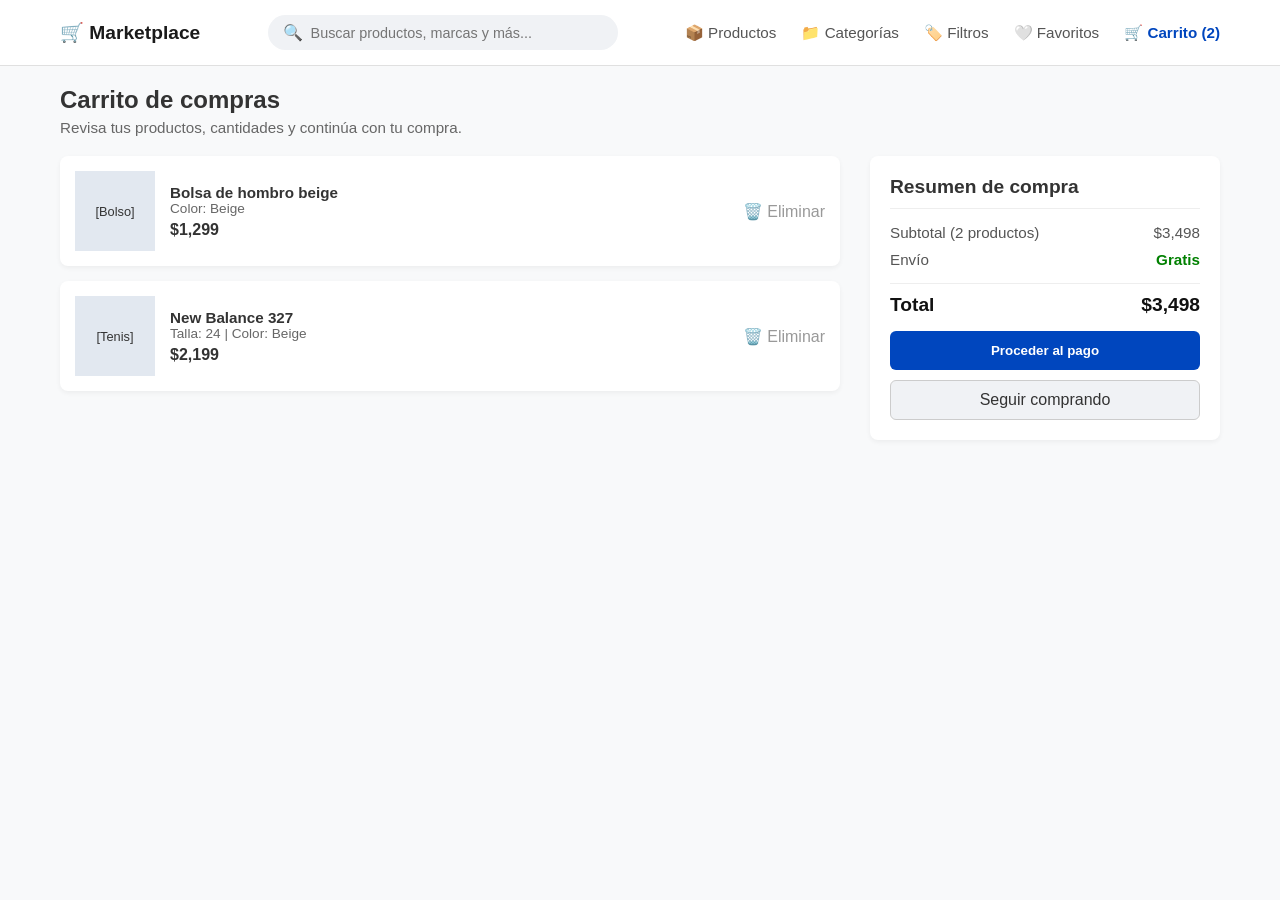
==== frontend/carrito.html @ ec3e31c2 "se agrega el proyecto" ====
<!DOCTYPE html>
<html lang="es">
<head>
    <meta charset="UTF-8">
    <meta name="viewport" content="width=device-width, initial-scale=1.0">
    <title>Marketplace - Carrito de compras</title>
    <link rel="stylesheet" href="css/styles.css">
</head>
<body>

    <!-- Barra de Navegación Superior -->
    <header>
        <div class="nav-container">
            <a href="index.html" class="logo-area">
                <span>🛒 Marketplace</span>
            </a>
            <div class="search-bar">
                <span>🔍</span>
                <input type="text" placeholder="Buscar productos, marcas y más...">
            </div>
            <ul class="nav-links">
                <li><a href="productos.html">📦 Productos</a></li>
                <li><a href="#">📁 Categorías</a></li>
                <li><a href="#">🏷️ Filtros</a></li>
                <li><a href="#">🤍 Favoritos</a></li>
                <li><a href="carrito.html" style="color: #0046be; font-weight: bold;">🛒 Carrito (2)</a></li>
            </ul>
        </div>
    </header>

    <main>
        <h2 style="margin-bottom: 5px;">Carrito de compras</h2>
        <p style="color: #666; font-size: 0.95rem; margin-bottom: 20px;">Revisa tus productos, cantidades y continúa con tu compra.</p>

        <div class="cart-layout">
            <!-- Lista de productos en el carrito -->
            <div class="cart-items-list">
                <div class="cart-item">
                    <div class="cart-item-info">
                        <div style="width: 80px; height: 80px; background: #e2e8f0; display: flex; align-items: center; justify-content: center; font-size: 0.8rem;">[Bolso]</div>
                        <div>
                            <h4 style="font-size: 0.95rem;">Bolsa de hombro beige</h4>
                            <p style="color: #666; font-size: 0.85rem;">Color: Beige</p>
                            <p style="font-weight: bold; margin-top: 5px;">$1,299</p>
                        </div>
                    </div>
                    <div>
                        <span style="cursor: pointer; color: #999;">🗑️ Eliminar</span>
                    </div>
                </div>

                <div class="cart-item">
                    <div class="cart-item-info">
                        <div style="width: 80px; height: 80px; background: #e2e8f0; display: flex; align-items: center; justify-content: center; font-size: 0.8rem;">[Tenis]</div>
                        <div>
                            <h4 style="font-size: 0.95rem;">New Balance 327</h4>
                            <p style="color: #666; font-size: 0.85rem;">Talla: 24 | Color: Beige</p>
                            <p style="font-weight: bold; margin-top: 5px;">$2,199</p>
                        </div>
                    </div>
                    <div>
                        <span style="cursor: pointer; color: #999;">🗑️ Eliminar</span>
                    </div>
                </div>
            </div>

            <!-- Resumen de compra -->
            <div class="cart-summary">
                <h3>Resumen de compra</h3>
                <div class="summary-row">
                    <span>Subtotal (2 productos)</span>
                    <span>$3,498</span>
                </div>
                <div class="summary-row">
                    <span>Envío</span>
                    <span style="color: green; font-weight: bold;">Gratis</span>
                </div>
                <div class="summary-total">
                    <span>Total</span>
                    <span>$3,498</span>
                </div>
                <button class="btn-checkout">Proceder al pago</button>
                <a href="productos.html" class="btn-continue">Seguir comprando</a>
            </div>
        </div>
    </main>
</body>
</html>
---- frontend/css/styles.css ----
/* ==========================================
   1. ESTILOS GENERALES Y RESETEO
   ========================================== */
* {
    margin: 0;
    padding: 0;
    box-sizing: border-box;
    font-family: 'Segoe UI', Tahoma, Geneva, Verdana, sans-serif;
}

body {
    background-color: #f8f9fa;
    color: #333;
}

/* ==========================================
   2. NAVEGACIÓN SUPERIOR (Común en todas)
   ========================================== */
header {
    background-color: #ffffff;
    border-bottom: 1px solid #e0e0e0;
    position: sticky;
    top: 0;
    z-index: 1000;
}

.nav-container {
    max-width: 1200px;
    margin: 0 auto;
    display: flex;
    align-items: center;
    justify-content: space-between;
    padding: 15px 20px;
}

.logo-area {
    display: flex;
    align-items: center;
    gap: 10px;
    font-weight: bold;
    font-size: 1.2rem;
    color: #1a1a1a;
    text-decoration: none;
}

.search-bar {
    display: flex;
    align-items: center;
    background-color: #f0f2f5;
    border-radius: 20px;
    padding: 8px 15px;
    width: 350px;
}

.search-bar input {
    border: none;
    background: transparent;
    outline: none;
    width: 100%;
    margin-left: 8px;
    font-size: 0.9rem;
}

.nav-links {
    display: flex;
    list-style: none;
    gap: 25px;
}

.nav-links a {
    text-decoration: none;
    color: #555;
    font-size: 0.95rem;
    display: flex;
    align-items: center;
    gap: 6px;
    transition: color 0.2s;
}

.nav-links a:hover, .nav-links a.active {
    color: #0046be;
    font-weight: bold;
}

/* Contenedor principal de las vistas */
main {
    max-width: 1200px;
    margin: 20px auto;
    padding: 0 20px;
}

/* ==========================================
   3. VISTA INICIO (INDEX)
   ========================================== */
.hero-banner {
    background: linear-gradient(90deg, #102a43 0%, #243b53 100%);
    color: white;
    border-radius: 12px;
    padding: 40px;
    display: flex;
    justify-content: space-between;
    align-items: center;
    margin-bottom: 40px;
}

.hero-text h1 {
    font-size: 2.2rem;
    margin-bottom: 10px;
}

.hero-text p {
    font-size: 1rem;
    color: #b0c4de;
    margin-bottom: 20px;
}

.btn-primary {
    background-color: #0056b3;
    color: white;
    border: none;
    padding: 10px 20px;
    border-radius: 6px;
    font-weight: bold;
    cursor: pointer;
    text-decoration: none;
    display: inline-block;
}

.btn-primary:hover {
    background-color: #003d82;
}

section {
    margin-bottom: 40px;
}

section h2 {
    font-size: 1.4rem;
    margin-bottom: 20px;
    color: #1a1a1a;
}

.categories-grid {
    display: grid;
    grid-template-columns: repeat(auto-fit, minmax(110px, 1fr));
    gap: 15px;
}

.category-card {
    background: white;
    padding: 15px;
    border-radius: 8px;
    text-align: center;
    box-shadow: 0 2px 4px rgba(0,0,0,0.05);
    text-decoration: none;
    color: #333;
    transition: transform 0.2s;
}

.category-card:hover {
    transform: translateY(-3px);
}

.products-grid {
    display: grid;
    grid-template-columns: repeat(auto-fit, minmax(220px, 1fr));
    gap: 20px;
}

.product-card {
    background: white;
    border-radius: 8px;
    padding: 15px;
    box-shadow: 0 2px 5px rgba(0,0,0,0.05);
}

.product-card h3 {
    font-size: 0.95rem;
    font-weight: normal;
    margin-bottom: 8px;
}

.product-card .price {
    font-weight: bold;
    font-size: 1.1rem;
    color: #111;
}

.btn-add-cart {
    background-color: #0046be;
    color: white;
    border: none;
    width: 100%;
    padding: 8px;
    border-radius: 4px;
    margin-top: 10px;
    cursor: pointer;
    font-weight: 500;
}

.btn-add-cart:hover {
    background-color: #003399;
}

/* ==========================================
   4. VISTA PRODUCTOS Y FILTROS
   ========================================== */
.catalog-layout {
    display: grid;
    grid-template-columns: 250px 1fr;
    gap: 30px;
    margin-top: 20px;
}

.filters-sidebar {
    background: white;
    padding: 20px;
    border-radius: 8px;
    box-shadow: 0 2px 5px rgba(0,0,0,0.05);
    height: fit-content;
}

.filters-sidebar h3 {
    font-size: 1.1rem;
    margin-bottom: 15px;
}

.filter-group {
    margin-bottom: 20px;
}

.filter-group label {
    display: block;
    font-size: 0.9rem;
    margin-bottom: 8px;
    color: #555;
    cursor: pointer;
}

/* ==========================================
   5. VISTA CARRITO DE COMPRAS
   ========================================== */
.cart-layout {
    display: grid;
    grid-template-columns: 1fr 350px;
    gap: 30px;
    margin-top: 20px;
}

.cart-items-list {
    display: flex;
    flex-direction: column;
    gap: 15px;
}

.cart-item {
    background: white;
    padding: 15px;
    border-radius: 8px;
    display: flex;
    align-items: center;
    justify-content: space-between;
    box-shadow: 0 2px 5px rgba(0,0,0,0.05);
}

.cart-item-info {
    display: flex;
    align-items: center;
    gap: 15px;
}

.cart-summary {
    background: white;
    padding: 20px;
    border-radius: 8px;
    box-shadow: 0 2px 5px rgba(0,0,0,0.05);
    height: fit-content;
}

.cart-summary h3 {
    font-size: 1.2rem;
    margin-bottom: 15px;
    border-bottom: 1px solid #eee;
    padding-bottom: 10px;
}

.summary-row {
    display: flex;
    justify-content: space-between;
    margin-bottom: 10px;
    font-size: 0.95rem;
    color: #555;
}

.summary-total {
    display: flex;
    justify-content: space-between;
    margin: 15px 0;
    font-size: 1.2rem;
    font-weight: bold;
    color: #111;
    border-top: 1px solid #eee;
    padding-top: 10px;
}

.btn-checkout {
    background-color: #0046be;
    color: white;
    border: none;
    width: 100%;
    padding: 12px;
    border-radius: 6px;
    font-weight: bold;
    cursor: pointer;
    margin-bottom: 10px;
}

.btn-continue {
    background-color: #f0f2f5;
    color: #333;
    border: 1px solid #ccc;
    width: 100%;
    padding: 10px;
    border-radius: 6px;
    font-weight: 500;
    cursor: pointer;
    text-align: center;
    display: block;
    text-decoration: none;
}

/* ==========================================
   6. VISTA DETALLE DE PRODUCTO
   ========================================== */
.detail-layout {
    display: grid;
    grid-template-columns: 1fr 1fr;
    gap: 40px;
    background: white;
    padding: 30px;
    border-radius: 8px;
    box-shadow: 0 2px 5px rgba(0,0,0,0.05);
    margin-top: 20px;
}

.main-img-box {
    width: 100%;
    height: 400px;
    background: #e2e8f0;
    display: flex;
    align-items: center;
    justify-content: center;
    border-radius: 8px;
    font-size: 1.2rem;
    color: #555;
}

.product-info h1 {
    font-size: 1.8rem;
    margin-bottom: 10px;
}

.product-price {
    font-size: 2rem;
    font-weight: bold;
    color: #111;
    margin: 15px 0;
}

.sizes-container {
    display: flex;
    gap: 10px;
    margin: 15px 0;
}

.size-btn {
    padding: 8px 15px;
    border: 1px solid #ccc;
    background: white;
    border-radius: 4px;
    cursor: pointer;
}

.size-btn.active {
    border-color: #0046be;
    background: #0046be;
    color: white;
}

.btn-action {
    width: 100%;
    padding: 12px;
    border-radius: 6px;
    font-weight: bold;
    cursor: pointer;
    margin-top: 10px;
}

.btn-cart-detail {
    background-color: #0046be;
    color: white;
    border: none;
}

.btn-fav-detail {
    background-color: white;
    color: #0046be;
    border: 1px solid #0046be;
}
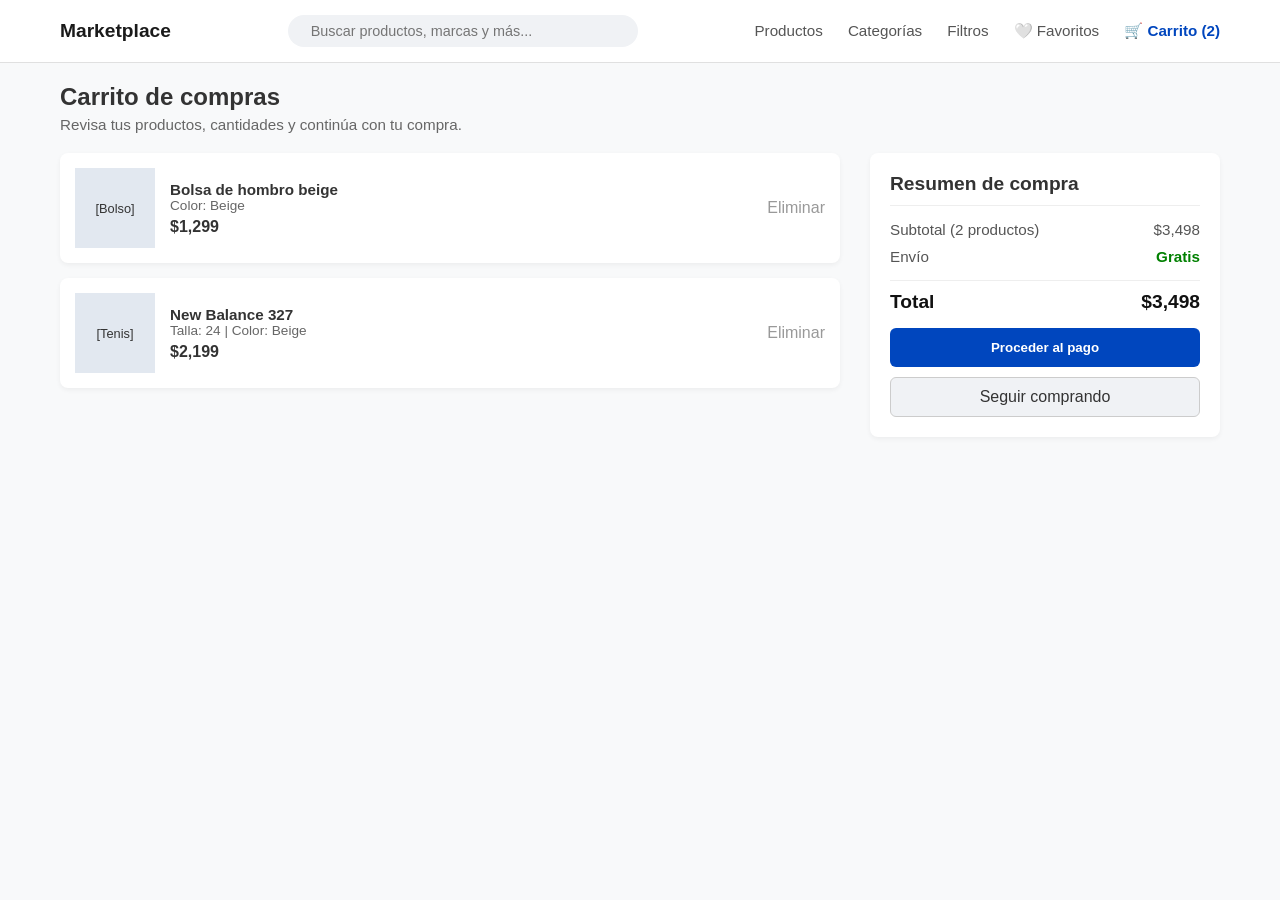
==== commit dcdc2be5: "actualizacion" ====
--- a/frontend/carrito.html
+++ b/frontend/carrito.html
@@ -12,16 +12,16 @@
     <header>
         <div class="nav-container">
             <a href="index.html" class="logo-area">
-                <span>🛒 Marketplace</span>
+                <span>Marketplace</span>
             </a>
             <div class="search-bar">
-                <span>🔍</span>
+                <span></span>
                 <input type="text" placeholder="Buscar productos, marcas y más...">
             </div>
             <ul class="nav-links">
-                <li><a href="productos.html">📦 Productos</a></li>
-                <li><a href="#">📁 Categorías</a></li>
-                <li><a href="#">🏷️ Filtros</a></li>
+                <li><a href="productos.html">Productos</a></li>
+                <li><a href="#">Categorías</a></li>
+                <li><a href="#">Filtros</a></li>
                 <li><a href="#">🤍 Favoritos</a></li>
                 <li><a href="carrito.html" style="color: #0046be; font-weight: bold;">🛒 Carrito (2)</a></li>
             </ul>
@@ -45,7 +45,7 @@
                         </div>
                     </div>
                     <div>
-                        <span style="cursor: pointer; color: #999;">🗑️ Eliminar</span>
+                        <span style="cursor: pointer; color: #999;">Eliminar</span>
                     </div>
                 </div>
 
@@ -59,7 +59,7 @@
                         </div>
                     </div>
                     <div>
-                        <span style="cursor: pointer; color: #999;">🗑️ Eliminar</span>
+                        <span style="cursor: pointer; color: #999;">Eliminar</span>
                     </div>
                 </div>
             </div>
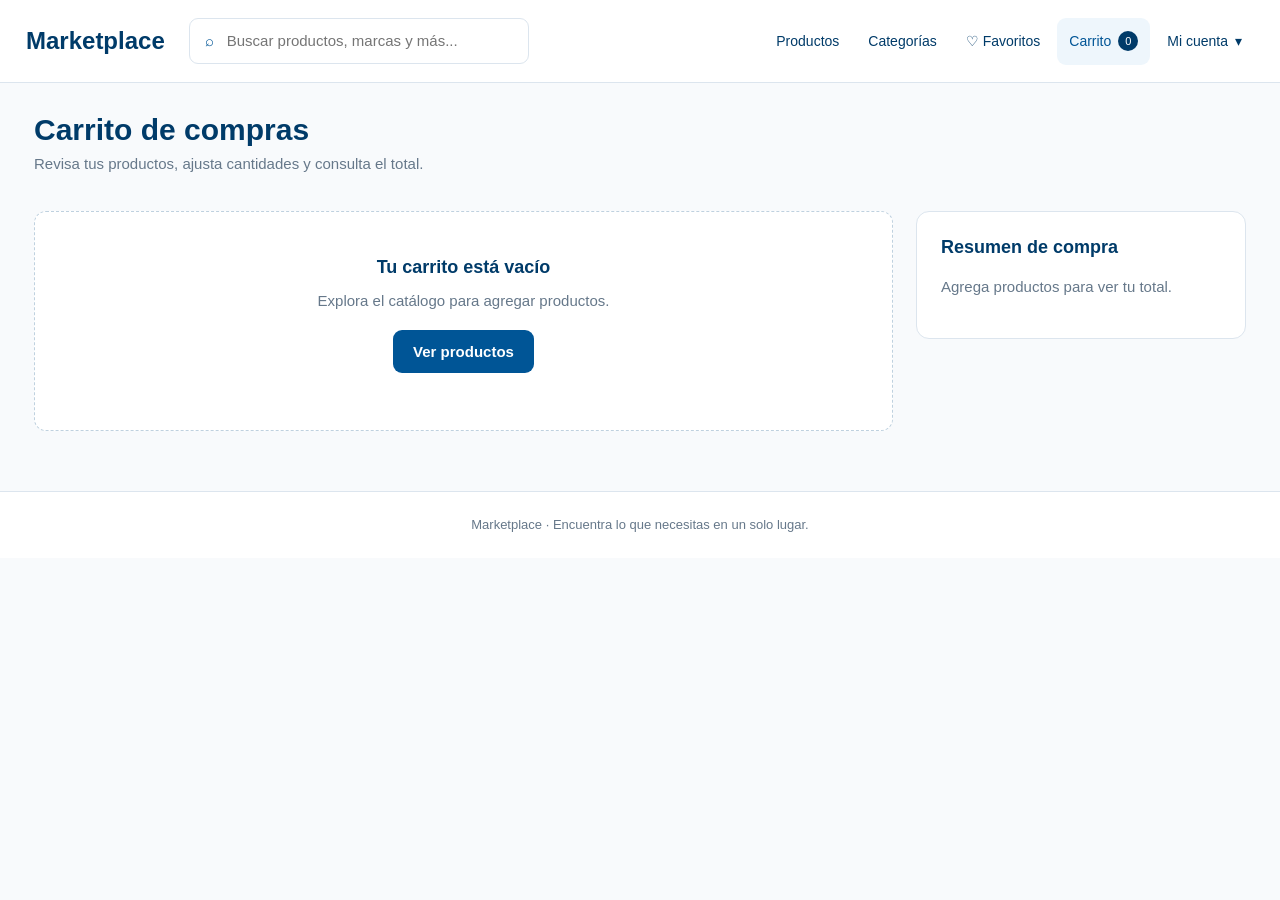
==== commit db676965: "Actualizacion" ====
--- a/frontend/carrito.html
+++ b/frontend/carrito.html
@@ -3,86 +3,28 @@
 <head>
     <meta charset="UTF-8">
     <meta name="viewport" content="width=device-width, initial-scale=1.0">
-    <title>Marketplace - Carrito de compras</title>
+    <meta name="description" content="Revisa los productos agregados a tu carrito de Marketplace.">
+    <title>Carrito de compras - Marketplace</title>
     <link rel="stylesheet" href="css/styles.css">
+    <script src="js/main.js" defer></script>
+    <script src="js/carrito.js" defer></script>
 </head>
-<body>
+<body data-page="cart">
+    <div id="site-header"></div>
 
-    <!-- Barra de Navegación Superior -->
-    <header>
-        <div class="nav-container">
-            <a href="index.html" class="logo-area">
-                <span>Marketplace</span>
-            </a>
-            <div class="search-bar">
-                <span></span>
-                <input type="text" placeholder="Buscar productos, marcas y más...">
-            </div>
-            <ul class="nav-links">
-                <li><a href="productos.html">Productos</a></li>
-                <li><a href="#">Categorías</a></li>
-                <li><a href="#">Filtros</a></li>
-                <li><a href="#">🤍 Favoritos</a></li>
-                <li><a href="carrito.html" style="color: #0046be; font-weight: bold;">🛒 Carrito (2)</a></li>
-            </ul>
-        </div>
-    </header>
-
-    <main>
-        <h2 style="margin-bottom: 5px;">Carrito de compras</h2>
-        <p style="color: #666; font-size: 0.95rem; margin-bottom: 20px;">Revisa tus productos, cantidades y continúa con tu compra.</p>
-
-        <div class="cart-layout">
-            <!-- Lista de productos en el carrito -->
-            <div class="cart-items-list">
-                <div class="cart-item">
-                    <div class="cart-item-info">
-                        <div style="width: 80px; height: 80px; background: #e2e8f0; display: flex; align-items: center; justify-content: center; font-size: 0.8rem;">[Bolso]</div>
-                        <div>
-                            <h4 style="font-size: 0.95rem;">Bolsa de hombro beige</h4>
-                            <p style="color: #666; font-size: 0.85rem;">Color: Beige</p>
-                            <p style="font-weight: bold; margin-top: 5px;">$1,299</p>
-                        </div>
-                    </div>
-                    <div>
-                        <span style="cursor: pointer; color: #999;">Eliminar</span>
-                    </div>
-                </div>
-
-                <div class="cart-item">
-                    <div class="cart-item-info">
-                        <div style="width: 80px; height: 80px; background: #e2e8f0; display: flex; align-items: center; justify-content: center; font-size: 0.8rem;">[Tenis]</div>
-                        <div>
-                            <h4 style="font-size: 0.95rem;">New Balance 327</h4>
-                            <p style="color: #666; font-size: 0.85rem;">Talla: 24 | Color: Beige</p>
-                            <p style="font-weight: bold; margin-top: 5px;">$2,199</p>
-                        </div>
-                    </div>
-                    <div>
-                        <span style="cursor: pointer; color: #999;">Eliminar</span>
-                    </div>
-                </div>
-            </div>
-
-            <!-- Resumen de compra -->
-            <div class="cart-summary">
-                <h3>Resumen de compra</h3>
-                <div class="summary-row">
-                    <span>Subtotal (2 productos)</span>
-                    <span>$3,498</span>
-                </div>
-                <div class="summary-row">
-                    <span>Envío</span>
-                    <span style="color: green; font-weight: bold;">Gratis</span>
-                </div>
-                <div class="summary-total">
-                    <span>Total</span>
-                    <span>$3,498</span>
-                </div>
-                <button class="btn-checkout">Proceder al pago</button>
-                <a href="productos.html" class="btn-continue">Seguir comprando</a>
+    <main class="container">
+        <div class="page-heading">
+            <div>
+                <h1>Carrito de compras</h1>
+                <p class="muted">Revisa tus productos, ajusta cantidades y consulta el total.</p>
             </div>
         </div>
+        <div class="cart-layout">
+            <section class="cart-items-list" id="cart-items" aria-label="Productos en el carrito"></section>
+            <aside class="panel" id="cart-summary" aria-label="Resumen de compra"></aside>
+        </div>
     </main>
+
+    <div id="site-footer"></div>
 </body>
-</html>+</html>
--- a/frontend/css/styles.css
+++ b/frontend/css/styles.css
@@ -1,409 +1,1268 @@
-/* ==========================================
-   1. ESTILOS GENERALES Y RESETEO
-   ========================================== */
+/* ==========================================================
+   MARKETPLACE - Estilos compartidos, organizados por secciones
+   ========================================================== */
+
+
+/* ===== 01. Variables y colores ===== */
+:root {
+    --blue: #005596;
+    --navy: #003b69;
+    --blue-light: #e8f3fc;
+    --text: #17334b;
+    --muted: #66788a;
+    --line: #dce5ee;
+    --bg: #f8fafc;
+    --white: #fff;
+    --shadow: 0 12px 36px rgba(11,49,83,.09);
+    --radius: 13px;
+}
+
+
+/* ===== 02. Estilos generales ===== */
 * {
+    box-sizing: border-box;
+}
+
+html {
+    scroll-behavior: smooth;
+}
+
+body {
     margin: 0;
-    padding: 0;
-    box-sizing: border-box;
-    font-family: 'Segoe UI', Tahoma, Geneva, Verdana, sans-serif;
-}
-
-body {
-    background-color: #f8f9fa;
-    color: #333;
-}
-
-/* ==========================================
-   2. NAVEGACIÓN SUPERIOR (Común en todas)
-   ========================================== */
-header {
-    background-color: #ffffff;
-    border-bottom: 1px solid #e0e0e0;
+    background: var(--bg);
+    color: var(--text);
+    font: 15px/1.5 Inter,'Segoe UI',Arial,sans-serif;
+}
+
+button,
+input,
+select,
+textarea {
+    font: inherit;
+}
+
+button {
+    cursor: pointer;
+}
+
+a {
+    color: var(--blue);
+    text-decoration: none;
+}
+
+a:hover {
+    text-decoration: underline;
+}
+
+h1,
+h2,
+h3,
+p {
+    margin-top: 0;
+}
+
+h1,
+h2,
+h3 {
+    color: var(--navy);
+    line-height: 1.24;
+}
+
+h1 {
+    font-size: clamp(29px,3.4vw,41px);
+}
+
+h2 {
+    font-size: 25px;
+}
+
+h3 {
+    font-size: 18px;
+}
+
+.muted {
+    color: var(--muted);
+}
+
+.small {
+    font-size: 13px;
+}
+
+.hidden,
+[hidden] {
+    display: none !important;
+}
+
+
+/* ===== 03. Encabezado y navegación ===== */
+.site-header {
     position: sticky;
     top: 0;
-    z-index: 1000;
+    z-index: 20;
+    background: white;
+    border-bottom: 1px solid var(--line);
 }
 
 .nav-container {
-    max-width: 1200px;
+    max-width: 1470px;
+    margin: auto;
+    min-height: 82px;
+    padding: 13px 26px;
+    display: flex;
+    align-items: center;
+    gap: 24px;
+}
+
+.logo-area {
+    display: inline-flex;
+    align-items: center;
+    gap: 13px;
+    flex-shrink: 0;
+    font-size: 24px;
+    font-weight: 800;
+    color: var(--navy);
+}
+
+.logo-area:hover {
+    text-decoration: none;
+}
+
+.search-bar {
+    display: flex;
+    align-items: center;
+    gap: 11px;
+    padding: 10px 15px;
+    border: 1px solid var(--line);
+    border-radius: 9px;
+    min-width: 200px;
+    max-width: 340px;
+    flex: 1;
+    background: #fff;
+    color: var(--blue);
+}
+
+.search-bar input {
+    min-width: 0;
+    width: 100%;
+    border: 0;
+    outline: 0;
+    color: var(--text);
+    background: transparent;
+}
+
+.nav-links {
+    display: flex;
+    align-items: center;
+    gap: 5px;
+    margin: 0 0 0 auto;
+    padding: 0;
+    list-style: none;
+}
+
+.nav-links a,
+.nav-button {
+    display: inline-flex;
+    align-items: center;
+    gap: 7px;
+    border: 0;
+    background: transparent;
+    color: var(--navy);
+    padding: 13px 12px;
+    border-radius: 9px;
+    font-size: 14px;
+    white-space: nowrap;
+}
+
+.nav-links a:hover,
+.nav-button:hover,
+.nav-links a.active {
+    background: #eef6fc;
+    text-decoration: none;
+    color: var(--blue);
+}
+
+.nav-icon {
+    font-size: 18px;
+    line-height: 1;
+}
+
+.count {
+    display: inline-flex;
+    justify-content: center;
+    align-items: center;
+    min-width: 20px;
+    height: 20px;
+    padding: 1px 5px;
+    border-radius: 999px;
+    background: var(--navy);
+    color: #fff;
+    font-size: 11px;
+}
+
+.account-wrap {
+    position: relative;
+}
+
+.account-menu {
+    position: absolute;
+    top: calc(100% + 8px);
+    right: 0;
+    min-width: 225px;
+    z-index: 21;
+    background: #fff;
+    padding: 9px;
+    border: 1px solid var(--line);
+    border-radius: 12px;
+    box-shadow: var(--shadow);
+}
+
+.account-menu button,
+.account-menu a {
+    width: 100%;
+    display: block;
+    padding: 11px 13px;
+    color: var(--text);
+    text-align: left;
+    background: none;
+    border: 0;
+    border-radius: 8px;
+    font-size: 14px;
+}
+
+.account-menu button:hover,
+.account-menu a:hover {
+    background: var(--blue-light);
+    text-decoration: none;
+}
+
+.menu-caption {
+    color: var(--muted);
+    font-size: 12px;
+    padding: 8px 12px;
+    border-bottom: 1px solid var(--line);
+    overflow-wrap: anywhere;
+}
+
+.mobile-menu {
+    display: none;
+}
+
+
+/* ===== 04. Estructura de página ===== */
+.container {
+    max-width: 1420px;
     margin: 0 auto;
+    padding: 28px 34px 60px;
+}
+
+.page-heading {
     display: flex;
     align-items: center;
     justify-content: space-between;
-    padding: 15px 20px;
-}
-
-.logo-area {
-    display: flex;
-    align-items: center;
-    gap: 10px;
-    font-weight: bold;
-    font-size: 1.2rem;
-    color: #1a1a1a;
+    gap: 15px;
+    margin-bottom: 20px;
+}
+
+.page-heading h1 {
+    font-size: 30px;
+    margin-bottom: 5px;
+}
+
+.section-header {
+    display: flex;
+    align-items: center;
+    justify-content: space-between;
+    margin-bottom: 16px;
+    gap: 15px;
+}
+
+.section-header h2 {
+    margin: 0;
+}
+
+.section {
+    margin-bottom: 35px;
+}
+
+
+/* ===== 05. Botones ===== */
+.button,
+.btn-primary,
+.btn-secondary,
+.btn-danger,
+.btn-ghost {
+    display: inline-flex;
+    align-items: center;
+    justify-content: center;
+    gap: 8px;
+    border: 1px solid transparent;
+    background: var(--blue);
+    color: #fff;
+    padding: 11px 19px;
+    border-radius: 9px;
+    font-weight: 700;
     text-decoration: none;
-}
-
-.search-bar {
-    display: flex;
-    align-items: center;
-    background-color: #f0f2f5;
-    border-radius: 20px;
-    padding: 8px 15px;
-    width: 350px;
-}
-
-.search-bar input {
-    border: none;
-    background: transparent;
-    outline: none;
+    min-height: 43px;
+    line-height: 1.2;
+}
+
+.button:hover,
+.btn-primary:hover {
+    background: #004579;
+    color: white;
+    text-decoration: none;
+}
+
+.btn-secondary {
+    background: #eaf3fb;
+    color: var(--blue);
+}
+
+.btn-secondary:hover {
+    background: #d7ebfa;
+    text-decoration: none;
+}
+
+.btn-danger {
+    background: #fff2f1;
+    color: #ae2831;
+    border-color: #f7cbcb;
+}
+
+.btn-danger:hover {
+    background: #ffe5e2;
+}
+
+.btn-ghost {
+    background: white;
+    border-color: var(--line);
+    color: var(--navy);
+}
+
+.btn-ghost:hover {
+    background: #f4f8fc;
+}
+
+.button:disabled {
+    opacity: .55;
+    cursor: not-allowed;
+}
+
+.small-button {
+    min-height: 32px;
+    padding: 7px 10px;
+    font-size: 12px;
+}
+
+.full {
     width: 100%;
-    margin-left: 8px;
-    font-size: 0.9rem;
-}
-
-.nav-links {
-    display: flex;
-    list-style: none;
-    gap: 25px;
-}
-
-.nav-links a {
-    text-decoration: none;
-    color: #555;
-    font-size: 0.95rem;
-    display: flex;
-    align-items: center;
-    gap: 6px;
-    transition: color 0.2s;
-}
-
-.nav-links a:hover, .nav-links a.active {
-    color: #0046be;
-    font-weight: bold;
-}
-
-/* Contenedor principal de las vistas */
-main {
-    max-width: 1200px;
-    margin: 20px auto;
-    padding: 0 20px;
-}
-
-/* ==========================================
-   3. VISTA INICIO (INDEX)
-   ========================================== */
+}
+
+
+/* ===== 06. Banner principal ===== */
 .hero-banner {
-    background: linear-gradient(90deg, #102a43 0%, #243b53 100%);
-    color: white;
+    background: linear-gradient(115deg, #005596 0%, #075992 60%, #0a4a80 100%);
     border-radius: 12px;
-    padding: 40px;
-    display: flex;
-    justify-content: space-between;
-    align-items: center;
-    margin-bottom: 40px;
+    display: grid;
+    grid-template-columns: 1fr .95fr;
+    align-items: center;
+    min-height: 276px;
+    overflow: hidden;
+    margin-bottom: 28px;
+}
+
+.hero-text {
+    padding: 35px 45px;
+    position: relative;
+    z-index: 2;
 }
 
 .hero-text h1 {
-    font-size: 2.2rem;
     margin-bottom: 10px;
+    color: #fff;
 }
 
 .hero-text p {
-    font-size: 1rem;
-    color: #b0c4de;
-    margin-bottom: 20px;
-}
-
-.btn-primary {
-    background-color: #0056b3;
-    color: white;
-    border: none;
-    padding: 10px 20px;
-    border-radius: 6px;
-    font-weight: bold;
-    cursor: pointer;
-    text-decoration: none;
-    display: inline-block;
-}
-
-.btn-primary:hover {
-    background-color: #003d82;
-}
-
-section {
-    margin-bottom: 40px;
-}
-
-section h2 {
-    font-size: 1.4rem;
-    margin-bottom: 20px;
-    color: #1a1a1a;
-}
-
+    max-width: 320px;
+    color: #e5f1fc;
+}
+
+
+/* ===== 07. Categorías ===== */
 .categories-grid {
     display: grid;
-    grid-template-columns: repeat(auto-fit, minmax(110px, 1fr));
-    gap: 15px;
+    grid-template-columns: repeat(8,minmax(0,1fr));
+    gap: 12px;
 }
 
 .category-card {
-    background: white;
-    padding: 15px;
+    display: flex;
+    background: #fff;
+    border: 1px solid var(--line);
     border-radius: 8px;
+    overflow: hidden;
     text-align: center;
-    box-shadow: 0 2px 4px rgba(0,0,0,0.05);
-    text-decoration: none;
-    color: #333;
-    transition: transform 0.2s;
+    color: var(--navy);
+    font-size: 13px;
+    transition: transform .2s,box-shadow .2s;
+    align-items: center;
+    justify-content: center;
+    padding: 19px 9px;
+    min-height: 65px;
+    font-weight: 600;
 }
 
 .category-card:hover {
     transform: translateY(-3px);
-}
-
+    box-shadow: var(--shadow);
+    text-decoration: none;
+}
+
+
+/* ===== 08. Tarjetas de producto ===== */
 .products-grid {
     display: grid;
-    grid-template-columns: repeat(auto-fit, minmax(220px, 1fr));
-    gap: 20px;
+    grid-template-columns: repeat(4,minmax(0,1fr));
+    gap: 18px;
 }
 
 .product-card {
     background: white;
+    border: 1px solid var(--line);
+    border-radius: 10px;
+    overflow: hidden;
+    transition: box-shadow .2s;
+    position: relative;
+}
+
+.product-card:hover {
+    box-shadow: var(--shadow);
+}
+
+.product-visual {
+    height: 190px;
+    display: grid;
+    place-items: center;
+    background: #f2f5f8;
+    font-size: initial;
+    overflow: hidden;
+}
+
+.product-visual.large {
+    height: 410px;
+    font-size: initial;
+    border-radius: 12px;
+}
+
+.product-card-body {
+    padding: 13px 15px 16px;
+}
+
+.product-card h3 {
+    margin: 0 0 5px;
+    font-size: 15px;
+    font-weight: 500;
+}
+
+.price {
+    font-size: 18px;
+    color: var(--navy);
+    font-weight: 800;
+}
+
+.product-actions {
+    display: flex;
+    gap: 9px;
+    margin-top: 12px;
+}
+
+.product-actions .button {
+    flex: 1;
+    font-size: 13px;
+    padding: 9px 7px;
+    min-height: 36px;
+}
+
+.heart-btn {
+    position: absolute;
+    right: 10px;
+    top: 10px;
+    border: 0;
+    border-radius: 100%;
+    width: 35px;
+    height: 35px;
+    background: #ffffffdd;
+    color: var(--navy);
+    font-size: 21px;
+    line-height: 1;
+}
+
+.heart-btn.is-favorite {
+    color: #dc4971;
+}
+
+.tag {
+    display: inline-flex;
+    align-items: center;
+    padding: 4px 9px;
+    background: #e8f3fc;
+    color: var(--blue);
+    border-radius: 999px;
+    font-size: 12px;
+    font-weight: 600;
+}
+
+
+/* ===== 09. Catálogo y filtros ===== */
+.catalog-layout {
+    display: grid;
+    grid-template-columns: 240px minmax(0,1fr);
+    gap: 25px;
+    align-items: start;
+}
+
+.filters-sidebar,
+.card,
+.panel {
+    background: #fff;
+    border: 1px solid var(--line);
+    border-radius: var(--radius);
+    padding: 24px;
+}
+
+.filters-sidebar {
+    position: sticky;
+    top: 105px;
+}
+
+.filter-group {
+    margin-top: 20px;
+}
+
+.filter-group label {
+    display: flex;
+    align-items: center;
+    gap: 9px;
+    margin: 8px 0;
+    font-size: 14px;
+}
+
+.filter-group input[type=range] {
+    width: 100%;
+}
+
+.catalog-top {
+    display: flex;
+    justify-content: space-between;
+    align-items: center;
+    gap: 12px;
+    margin-bottom: 15px;
+}
+
+.field,
+.form-field {
+    display: flex;
+    flex-direction: column;
+    gap: 6px;
+}
+
+.field label,
+.form-field label {
+    font-size: 13px;
+    color: var(--navy);
+    font-weight: 700;
+}
+
+.field input,
+.field select,
+.field textarea,
+.form-field input,
+.form-field select,
+.form-field textarea {
+    width: 100%;
+    border: 1px solid #cddbe8;
     border-radius: 8px;
-    padding: 15px;
-    box-shadow: 0 2px 5px rgba(0,0,0,0.05);
-}
-
-.product-card h3 {
-    font-size: 0.95rem;
-    font-weight: normal;
-    margin-bottom: 8px;
-}
-
-.product-card .price {
-    font-weight: bold;
-    font-size: 1.1rem;
-    color: #111;
-}
-
-.btn-add-cart {
-    background-color: #0046be;
+    padding: 11px 13px;
+    min-height: 44px;
+    outline: none;
+    color: var(--text);
+    background: white;
+}
+
+.field input:focus,
+.field textarea:focus,
+.field select:focus,
+.form-field input:focus {
+    border-color: var(--blue);
+    box-shadow: 0 0 0 3px #00559620;
+}
+
+.field textarea {
+    min-height: 110px;
+    resize: vertical;
+}
+
+.form-grid {
+    display: grid;
+    grid-template-columns: repeat(2,minmax(0,1fr));
+    gap: 17px;
+}
+
+.form-grid .span-2 {
+    grid-column: 1/-1;
+}
+
+.empty {
+    background: #fff;
+    border: 1px dashed #bfd1df;
+    border-radius: 12px;
+    text-align: center;
+    padding: 42px 24px;
+    color: var(--muted);
+}
+
+.empty strong {
+    display: block;
+    color: var(--navy);
+    font-size: 18px;
+    margin-bottom: 9px;
+}
+
+
+/* ===== 10. Detalles de producto ===== */
+.detail-layout {
+    display: grid;
+    grid-template-columns: 1fr 1fr;
+    gap: 45px;
+    align-items: start;
+}
+
+.detail-copy {
+    padding: 16px 0;
+}
+
+.detail-copy h1 {
+    margin-top: 15px;
+}
+
+.detail-copy .price {
+    font-size: 32px;
+    margin-bottom: 15px;
+}
+
+.detail-actions {
+    display: flex;
+    gap: 10px;
+    margin: 22px 0;
+    flex-wrap: wrap;
+}
+
+.sizes-container {
+    display: flex;
+    gap: 8px;
+    margin: 10px 0 16px;
+}
+
+.size-btn {
+    border: 1px solid var(--line);
+    background: white;
+    padding: 9px 16px;
+    border-radius: 8px;
+}
+
+.size-btn.active {
+    background: var(--blue);
     color: white;
-    border: none;
+}
+
+
+/* ===== 11. Carrito de compra ===== */
+.cart-layout {
+    display: grid;
+    grid-template-columns: minmax(0,1fr) 330px;
+    gap: 23px;
+    align-items: start;
+}
+
+.cart-items-list {
+    display: grid;
+    gap: 12px;
+}
+
+.cart-item {
+    display: flex;
+    align-items: center;
+    justify-content: space-between;
+    gap: 20px;
+    border: 1px solid var(--line);
+    border-radius: 12px;
+    padding: 14px;
+    background: white;
+}
+
+.cart-item-left {
+    display: flex;
+    align-items: center;
+    gap: 15px;
+}
+
+.cart-item-art {
+    min-width: 92px;
+    width: 92px;
+    height: 92px;
+    display: grid;
+    place-items: center;
+    background: #f2f5f8;
+    border-radius: 9px;
+    font-size: initial;
+    overflow: hidden;
+}
+
+.cart-item h3 {
+    font-size: 16px;
+    margin-bottom: 4px;
+}
+
+.cart-item-controls {
+    display: flex;
+    align-items: center;
+    gap: 7px;
+    flex-wrap: wrap;
+    justify-content: flex-end;
+}
+
+.qty-btn {
+    width: 30px;
+    height: 30px;
+    background: white;
+    border: 1px solid var(--line);
+    border-radius: 7px;
+}
+
+.summary-row {
+    display: flex;
+    align-items: center;
+    justify-content: space-between;
+    padding: 11px 0;
+}
+
+.summary-total {
+    font-size: 20px;
+    font-weight: 800;
+    color: var(--navy);
+    border-top: 1px solid var(--line);
+    margin-top: 6px;
+    padding-top: 15px;
+}
+
+
+/* ===== 12. Ventanas emergentes ===== */
+.modal {
+    border: 0;
+    border-radius: 17px;
+    width: min(480px,calc(100% - 24px));
+    max-height: calc(100dvh - 30px);
+    overflow: auto;
+    padding: 0;
+    box-shadow: 0 25px 75px #112c4890;
+}
+
+.modal::backdrop {
+    background: rgba(11,22,38,.49);
+}
+
+.modal-body {
+    padding: 30px 36px 34px;
+}
+
+.modal-head {
+    display: flex;
+    justify-content: space-between;
+    align-items: center;
+    margin-bottom: 20px;
+}
+
+.modal-head h2 {
+    margin: 0;
+}
+
+.icon-button {
+    width: 33px;
+    height: 33px;
+    display: inline-grid;
+    place-items: center;
+    background: none;
+    border: 0;
+    border-radius: 50%;
+    color: var(--muted);
+    font-size: 23px;
+}
+
+.icon-button:hover {
+    background: #eaf2f8;
+}
+
+.modal form {
+    display: grid;
+    gap: 16px;
+}
+
+.modal-bottom {
+    font-size: 13px;
+    color: var(--muted);
+    text-align: center;
+    margin: 15px 0 0;
+}
+
+.link-button {
+    background: none;
+    border: 0;
+    color: var(--blue);
+    font-size: inherit;
+    font-weight: 700;
+    padding: 0;
+}
+
+.role-tabs {
+    display: flex;
+    background: #f0f4f8;
+    border-radius: 9px;
+    padding: 4px;
+    margin-bottom: 19px;
+    gap: 5px;
+}
+
+.role-tabs button {
+    border: 0;
+    border-radius: 7px;
+    flex: 1;
+    padding: 9px;
+    background: none;
+    font-weight: 600;
+    color: #54718a;
+}
+
+.role-tabs button.active {
+    background: white;
+    box-shadow: 0 1px 5px #00000013;
+    color: var(--blue);
+}
+
+
+/* ===== 13. Mensajes al usuario ===== */
+.toast {
+    position: fixed;
+    right: 20px;
+    bottom: 20px;
+    background: #103d61;
+    color: white;
+    padding: 12px 19px;
+    border-radius: 11px;
+    z-index: 110;
+    max-width: 370px;
+    box-shadow: var(--shadow);
+}
+
+
+/* ===== 14. Perfil de usuario ===== */
+.profile-layout {
+    display: grid;
+    grid-template-columns: 235px minmax(0,1fr);
+    gap: 22px;
+    align-items: start;
+}
+
+.profile-menu {
+    display: grid;
+    gap: 8px;
+}
+
+.profile-menu a {
+    display: block;
+    padding: 12px;
+    border-radius: 8px;
+    color: var(--navy);
+}
+
+.profile-menu a:hover {
+    background: var(--blue-light);
+    text-decoration: none;
+}
+
+.avatar {
+    width: 58px;
+    height: 58px;
+    border-radius: 50%;
+    display: grid;
+    place-items: center;
+    background: #dceefb;
+    color: var(--blue);
+    font-size: 25px;
+    font-weight: 800;
+}
+
+.profile-card-header {
+    display: flex;
+    align-items: center;
+    gap: 14px;
+    margin-bottom: 25px;
+}
+
+
+/* ===== 15. Panel de administrador ===== */
+.admin-layout {
+    display: grid;
+    grid-template-columns: 245px minmax(0,1fr);
+    gap: 23px;
+}
+
+.admin-nav {
+    display: grid;
+    gap: 8px;
+}
+
+.admin-nav button {
+    display: flex;
+    align-items: center;
+    gap: 10px;
+    text-align: left;
+    border: 0;
+    background: transparent;
+    color: var(--navy);
+    padding: 11px 13px;
+    border-radius: 8px;
+    font-weight: 600;
+}
+
+.admin-nav button.active,
+.admin-nav button:hover {
+    background: var(--blue-light);
+    color: var(--blue);
+}
+
+.admin-stat-grid {
+    display: grid;
+    grid-template-columns: repeat(3,minmax(0,1fr));
+    gap: 16px;
+    margin-bottom: 22px;
+}
+
+.stat-card {
+    background: #fff;
+    border: 1px solid var(--line);
+    border-radius: 11px;
+    padding: 22px;
+}
+
+.stat-number {
+    color: var(--blue);
+    font-size: 31px;
+    font-weight: 800;
+}
+
+.table-wrap {
+    overflow-x: auto;
+}
+
+.data-table {
     width: 100%;
-    padding: 8px;
-    border-radius: 4px;
-    margin-top: 10px;
-    cursor: pointer;
-    font-weight: 500;
-}
-
-.btn-add-cart:hover {
-    background-color: #003399;
-}
-
-/* ==========================================
-   4. VISTA PRODUCTOS Y FILTROS
-   ========================================== */
-.catalog-layout {
-    display: grid;
-    grid-template-columns: 250px 1fr;
-    gap: 30px;
-    margin-top: 20px;
-}
-
-.filters-sidebar {
-    background: white;
+    border-collapse: collapse;
+    font-size: 14px;
+}
+
+.data-table th {
+    text-align: left;
+    background: #f5f8fb;
+    color: var(--navy);
+    font-size: 13px;
+}
+
+.data-table th,
+.data-table td {
+    padding: 11px 13px;
+    border-bottom: 1px solid var(--line);
+}
+
+.data-table td:last-child {
+    white-space: nowrap;
+}
+
+.footnote {
+    margin-top: 25px;
+    color: var(--muted);
+    font-size: 12px;
+}
+
+
+/* ===== 16. Pie de página ===== */
+.footer {
+    border-top: 1px solid var(--line);
+    color: var(--muted);
+    background: #fff;
+    padding: 23px;
+    text-align: center;
+    font-size: 13px;
+}
+
+
+/* ===== Estilos adicionales de banners, imágenes y formularios ===== */
+.hero-button {
+    background: #fff;
+    color: var(--navy);
+    border-color: #fff;
+}
+
+.hero-button:hover {
+    background: #e6f0fa;
+    color: var(--navy);
+}
+
+.hero-image {
+    min-height: 276px;
+    height: 100%;
+    display: flex;
+    align-items: center;
+    padding: 20px 28px 20px 0;
+}
+
+.hero-image img {
+    display: block;
+    width: 100%;
+    height: 238px;
+    object-fit: cover;
+    object-position: center;
+    border-radius: 11px;
+    box-shadow: 0 10px 28px rgba(0, 22, 48, .16);
+}
+
+.product-visual img {
+    display: block;
+    width: 100%;
+    height: 100%;
+    object-fit: contain;
+    padding: 10px;
+}
+
+.product-visual.large img {
     padding: 20px;
-    border-radius: 8px;
-    box-shadow: 0 2px 5px rgba(0,0,0,0.05);
-    height: fit-content;
-}
-
-.filters-sidebar h3 {
-    font-size: 1.1rem;
-    margin-bottom: 15px;
-}
-
-.filter-group {
-    margin-bottom: 20px;
-}
-
-.filter-group label {
-    display: block;
-    font-size: 0.9rem;
-    margin-bottom: 8px;
-    color: #555;
-    cursor: pointer;
-}
-
-/* ==========================================
-   5. VISTA CARRITO DE COMPRAS
-   ========================================== */
-.cart-layout {
-    display: grid;
-    grid-template-columns: 1fr 350px;
-    gap: 30px;
-    margin-top: 20px;
-}
-
-.cart-items-list {
-    display: flex;
-    flex-direction: column;
-    gap: 15px;
-}
-
-.cart-item {
-    background: white;
-    padding: 15px;
-    border-radius: 8px;
-    display: flex;
-    align-items: center;
-    justify-content: space-between;
-    box-shadow: 0 2px 5px rgba(0,0,0,0.05);
-}
-
-.cart-item-info {
-    display: flex;
-    align-items: center;
-    gap: 15px;
-}
-
-.cart-summary {
-    background: white;
-    padding: 20px;
-    border-radius: 8px;
-    box-shadow: 0 2px 5px rgba(0,0,0,0.05);
-    height: fit-content;
-}
-
-.cart-summary h3 {
-    font-size: 1.2rem;
-    margin-bottom: 15px;
-    border-bottom: 1px solid #eee;
-    padding-bottom: 10px;
-}
-
-.summary-row {
-    display: flex;
-    justify-content: space-between;
-    margin-bottom: 10px;
-    font-size: 0.95rem;
-    color: #555;
-}
-
-.summary-total {
-    display: flex;
-    justify-content: space-between;
-    margin: 15px 0;
-    font-size: 1.2rem;
-    font-weight: bold;
-    color: #111;
-    border-top: 1px solid #eee;
-    padding-top: 10px;
-}
-
-.btn-checkout {
-    background-color: #0046be;
-    color: white;
-    border: none;
+}
+
+.cart-item-art img {
     width: 100%;
-    padding: 12px;
-    border-radius: 6px;
-    font-weight: bold;
-    cursor: pointer;
-    margin-bottom: 10px;
-}
-
-.btn-continue {
-    background-color: #f0f2f5;
-    color: #333;
-    border: 1px solid #ccc;
-    width: 100%;
-    padding: 10px;
-    border-radius: 6px;
-    font-weight: 500;
-    cursor: pointer;
-    text-align: center;
-    display: block;
-    text-decoration: none;
-}
-
-/* ==========================================
-   6. VISTA DETALLE DE PRODUCTO
-   ========================================== */
-.detail-layout {
-    display: grid;
-    grid-template-columns: 1fr 1fr;
-    gap: 40px;
-    background: white;
-    padding: 30px;
-    border-radius: 8px;
-    box-shadow: 0 2px 5px rgba(0,0,0,0.05);
-    margin-top: 20px;
-}
-
-.main-img-box {
-    width: 100%;
-    height: 400px;
-    background: #e2e8f0;
-    display: flex;
-    align-items: center;
-    justify-content: center;
-    border-radius: 8px;
-    font-size: 1.2rem;
-    color: #555;
-}
-
-.product-info h1 {
-    font-size: 1.8rem;
-    margin-bottom: 10px;
-}
-
-.product-price {
-    font-size: 2rem;
-    font-weight: bold;
-    color: #111;
-    margin: 15px 0;
-}
-
-.sizes-container {
+    height: 100%;
+    object-fit: contain;
+    padding: 5px;
+}
+
+.mobile-menu.btn-ghost {
+    display: none;
+}
+
+.sort-select {
+    padding: 7px;
+    border: 1px solid var(--line);
+    border-radius: 7px;
+}
+
+.catalog-search-field {
+    margin-bottom: 18px;
+}
+
+.empty-full {
+    grid-column: 1/-1;
+}
+
+.empty-action {
+    margin-top: 18px;
+}
+
+.restore-button {
+    margin-top: 22px;
+}
+
+.form-actions {
     display: flex;
     gap: 10px;
-    margin: 15px 0;
-}
-
-.size-btn {
-    padding: 8px 15px;
-    border: 1px solid #ccc;
-    background: white;
-    border-radius: 4px;
-    cursor: pointer;
-}
-
-.size-btn.active {
-    border-color: #0046be;
-    background: #0046be;
-    color: white;
-}
-
-.btn-action {
-    width: 100%;
-    padding: 12px;
-    border-radius: 6px;
-    font-weight: bold;
-    cursor: pointer;
-    margin-top: 10px;
-}
-
-.btn-cart-detail {
-    background-color: #0046be;
-    color: white;
-    border: none;
-}
-
-.btn-fav-detail {
-    background-color: white;
-    color: #0046be;
-    border: 1px solid #0046be;
-}+    flex-wrap: wrap;
+}
+
+.checkout-button {
+    margin: 12px 0;
+}
+
+/* ===== 17. Adaptación a tabletas y celulares ===== */
+@media (max-width:1180px) {
+
+    .nav-container {
+        gap: 13px;
+    }
+
+    .search-bar {
+        max-width: 260px;
+    }
+
+    .nav-links a,
+    .nav-button {
+        padding: 10px 7px;
+        font-size: 13px;
+    }
+
+    .logo-area {
+        font-size: 20px;
+    }
+
+    .categories-grid {
+        grid-template-columns: repeat(4,minmax(0,1fr));
+    }
+}
+
+
+/* ===== 17. Adaptación a tabletas y celulares ===== */
+@media (max-width:900px) {
+
+    .nav-container {
+        flex-wrap: wrap;
+        justify-content: space-between;
+    }
+
+    .search-bar {
+        order: 3;
+        max-width: none;
+        width: 100%;
+        flex-basis: 100%;
+    }
+
+    .nav-links {
+        margin-left: 0;
+    }
+
+    .nav-links li {
+        display: none;
+    }
+
+    .nav-links li.account-wrap,
+    .nav-links li.cart-nav {
+        display: block;
+    }
+
+    .mobile-menu {
+        display: block;
+    }
+
+    .nav-links.show-mobile {
+        width: 100%;
+        flex-wrap: wrap;
+    }
+
+    .nav-links.show-mobile li {
+        display: block;
+    }
+
+    .container {
+        padding: 22px;
+    }
+
+    .products-grid {
+        grid-template-columns: repeat(2,minmax(0,1fr));
+    }
+
+    .catalog-layout,
+    .admin-layout,
+    .profile-layout {
+        grid-template-columns: 1fr;
+    }
+
+    .filters-sidebar {
+        position: static;
+    }
+
+    .hero-text {
+        padding: 30px;
+    }
+
+    .cart-layout {
+        grid-template-columns: 1fr;
+    }
+
+    .detail-layout {
+        gap: 22px;
+    }
+
+    .mobile-menu.btn-ghost {
+        display: inline-flex;
+    }
+}
+
+
+/* ===== 17. Adaptación a tabletas y celulares ===== */
+@media (max-width:560px) {
+
+    .container {
+        padding: 18px 14px 40px;
+    }
+
+    .hero-banner {
+        grid-template-columns: 1fr;
+    }
+
+    .categories-grid {
+        grid-template-columns: repeat(2,minmax(0,1fr));
+    }
+
+    .products-grid {
+        grid-template-columns: 1fr;
+    }
+
+    .form-grid {
+        grid-template-columns: 1fr;
+    }
+
+    .form-grid .span-2 {
+        grid-column: auto;
+    }
+
+    .detail-layout {
+        grid-template-columns: 1fr;
+    }
+
+    .product-visual.large {
+        height: 280px;
+    }
+
+    .modal-body {
+        padding: 25px 20px;
+    }
+
+    .cart-item {
+        align-items: flex-start;
+        flex-direction: column;
+    }
+
+    .cart-item-controls {
+        width: 100%;
+        justify-content: space-between;
+    }
+
+    .admin-stat-grid {
+        grid-template-columns: 1fr;
+    }
+
+    .page-heading {
+        align-items: flex-start;
+        flex-direction: column;
+    }
+
+    .nav-container {
+        padding: 12px 14px;
+    }
+
+    .hero-image {
+        min-height: 170px;
+        height: 170px;
+        padding: 0 20px 20px;
+    }
+
+    .hero-image img {
+        height: 150px;
+    }
+}
